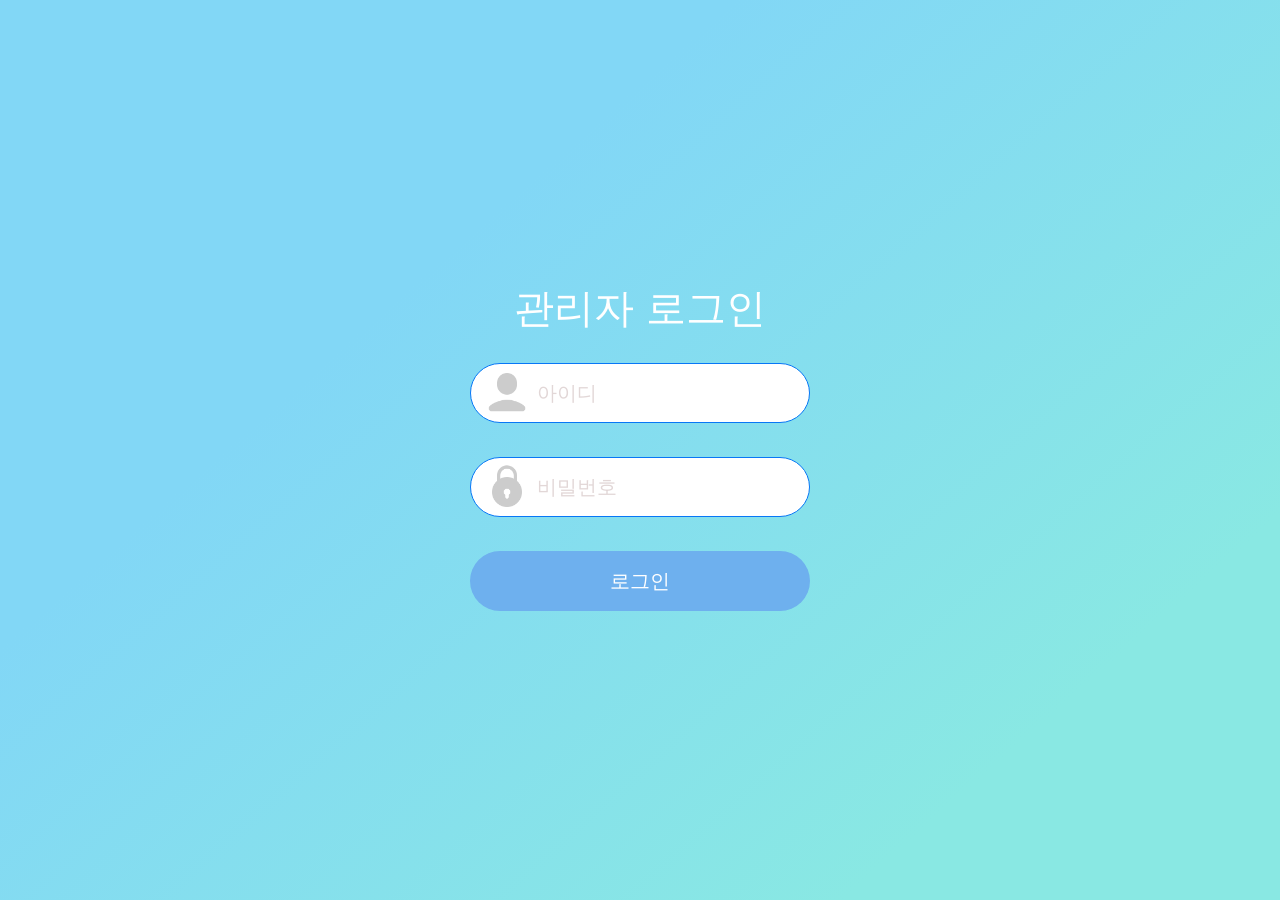
==== index.html @ bc885fe0 "Add files via upload" ====
<!doctype html>
<html lang="ko">
  <head>
    <meta charset="UTF-8" />
    <meta name="viewport" content="width=device-width, initial-scale=1.0" />
    <meta name="theme-color" content="#82d7f6" />
    <title>관리자 로그인</title>
    <link rel="stylesheet" href="index.css" />
  </head>
  <body>
    <main class="login-page">
      <section class="login-panel" aria-labelledby="login-title">
        <h1 id="login-title">관리자 로그인</h1>

        <form class="login-form" id="login-form" novalidate>
          <label class="field">
            <span class="sr-only">아이디</span>
            <img src="7ce3e.png" alt="" width="50" height="50" />
            <input
              id="user-id"
              name="userId"
              type="text"
              placeholder="아이디"
              autocomplete="username"
              required
            />
          </label>

          <label class="field">
            <span class="sr-only">비밀번호</span>
            <img src="3dbcb.png" alt="" width="50" height="50" />
            <input
              id="password"
              name="password"
              type="password"
              placeholder="비밀번호"
              autocomplete="current-password"
              required
            />
          </label>

          <button type="submit">로그인</button>
          <p class="form-status" id="form-status" aria-live="polite"></p>
        </form>
      </section>
    </main>

    <script src="main.js"></script>
  </body>
</html>
---- index.css ----
@font-face {
  font-family: 'Inter:Regular';
  src: url('https://static.figma.com/font/Inter_1') format('woff2');
  font-style: normal;
  font-weight: 400;
}

@font-face {
  font-family: 'Noto Sans KR:Regular';
  src: url('https://static.figma.com/font/NotoSansKR-VF_2') format('woff2');
  font-style: normal;
  font-weight: 400;
}

:root {
  font-family: 'Inter:Regular', 'Noto Sans KR:Regular', sans-serif;
  color: #ffffff;
  font-synthesis: none;
}

* {
  box-sizing: border-box;
}

html,
body {
  min-width: 320px;
  min-height: 100%;
  margin: 0;
}

body {
  min-height: 100vh;
  min-height: 100dvh;
}

button,
input {
  font: inherit;
}

.login-page {
  display: grid;
  min-height: 100vh;
  min-height: 100dvh;
  place-items: center;
  overflow: hidden;
  padding: 32px 20px;
  background-image: linear-gradient(
    138.62876583512383deg,
    rgb(130, 215, 246) 31.948%,
    rgb(137, 232, 227) 80.983%
  );
}

.login-panel {
  width: min(340px, 100%);
  transform: translateY(-4px);
}

h1 {
  margin: 0 0 27px;
  font-family: 'Inter:Regular', 'Noto Sans KR:Regular', sans-serif;
  font-size: 40px;
  font-style: normal;
  font-weight: 400;
  line-height: normal;
  text-align: center;
  white-space: nowrap;
}

.login-form {
  display: flex;
  flex-direction: column;
  gap: 34px;
}

.field {
  position: relative;
  display: block;
  height: 60px;
}

.field img {
  position: absolute;
  z-index: 1;
  top: 5px;
  left: 12px;
  width: 50px;
  height: 50px;
  object-fit: contain;
  pointer-events: none;
}

.field input {
  width: 100%;
  height: 60px;
  padding: 0 24px 0 66px;
  color: #333333;
  border: 1px solid #0877f6;
  border-radius: 39px;
  outline: none;
  background: #ffffff;
  font-family: 'Inter:Regular', 'Noto Sans KR:Regular', sans-serif;
  font-size: 20px;
  font-style: normal;
  font-weight: 400;
  line-height: normal;
  transition:
    border-color 160ms ease,
    box-shadow 160ms ease;
}

.field input::placeholder {
  color: #e2d7d7;
  opacity: 1;
}

.field input:focus {
  border-color: #006be5;
  box-shadow: 0 0 0 3px rgb(8 119 246 / 16%);
}

.field input[aria-invalid='true'] {
  border-color: #d94a4a;
}

button {
  width: 100%;
  height: 60px;
  padding: 0;
  color: #ffffff;
  border: 0;
  border-radius: 39px;
  background: #6eb0ee;
  cursor: pointer;
  font-family: 'Inter:Regular', 'Noto Sans KR:Regular', sans-serif;
  font-size: 20px;
  font-style: normal;
  font-weight: 400;
  line-height: normal;
  transition:
    background-color 160ms ease,
    transform 120ms ease;
}

button:hover {
  background: #61a8ea;
}

button:focus-visible {
  outline: 3px solid rgb(255 255 255 / 75%);
  outline-offset: 3px;
}

button:active {
  transform: scale(0.99);
}

.form-status,
.sr-only {
  position: absolute;
  overflow: hidden;
  width: 1px;
  height: 1px;
  margin: -1px;
  padding: 0;
  clip: rect(0 0 0 0);
  border: 0;
  white-space: nowrap;
}

@media (max-width: 480px) {
  .login-panel {
    width: min(340px, 88vw);
  }

  h1 {
    font-size: clamp(30px, 9vw, 40px);
  }
}

@media (max-height: 480px) {
  .login-page {
    overflow-y: auto;
  }
}
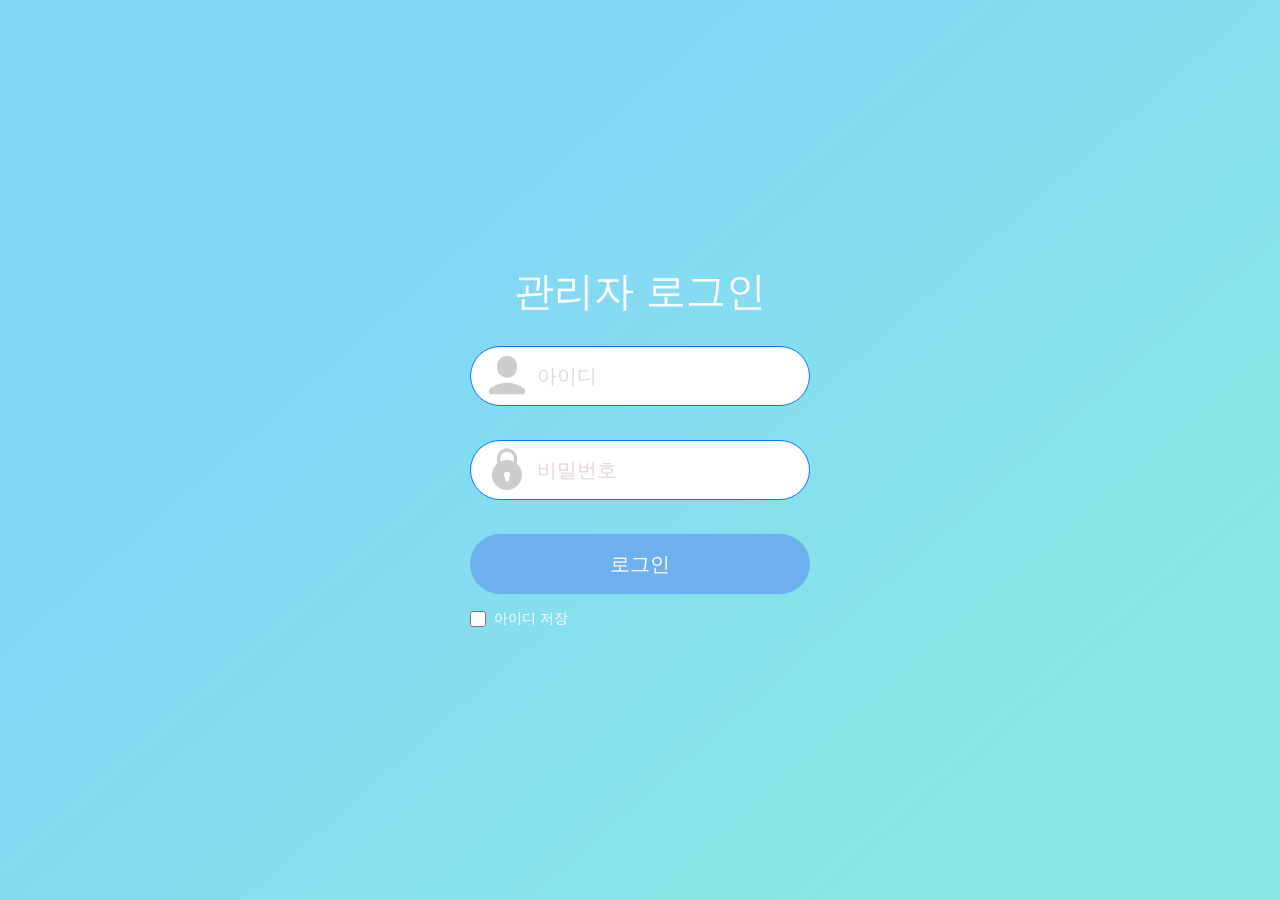
==== commit 020e7ba5: "2026-11-26 아이디저장 체크박스 생성" ====
--- a/index.html
+++ b/index.html
@@ -41,6 +41,10 @@
 
           <button type="submit">로그인</button>
           <p class="form-status" id="form-status" aria-live="polite"></p>
+          <label class="idchk">
+            <input id="save-id" name="saveId" type="checkbox" />
+            <span>아이디 저장</span>
+          </label>
         </form>
       </section>
     </main>
--- a/index.css
+++ b/index.css
@@ -157,6 +157,22 @@
   transform: scale(0.99);
 }
 
+.idchk {
+  display: flex;
+  align-items: center;
+  gap: 8px;
+  margin-top: -18px;
+  cursor: pointer;
+  font-size: 14px;
+}
+
+.idchk input {
+  width: 16px;
+  height: 16px;
+  margin: 0;
+  accent-color: #0877f6;
+}
+
 .form-status,
 .sr-only {
   position: absolute;
